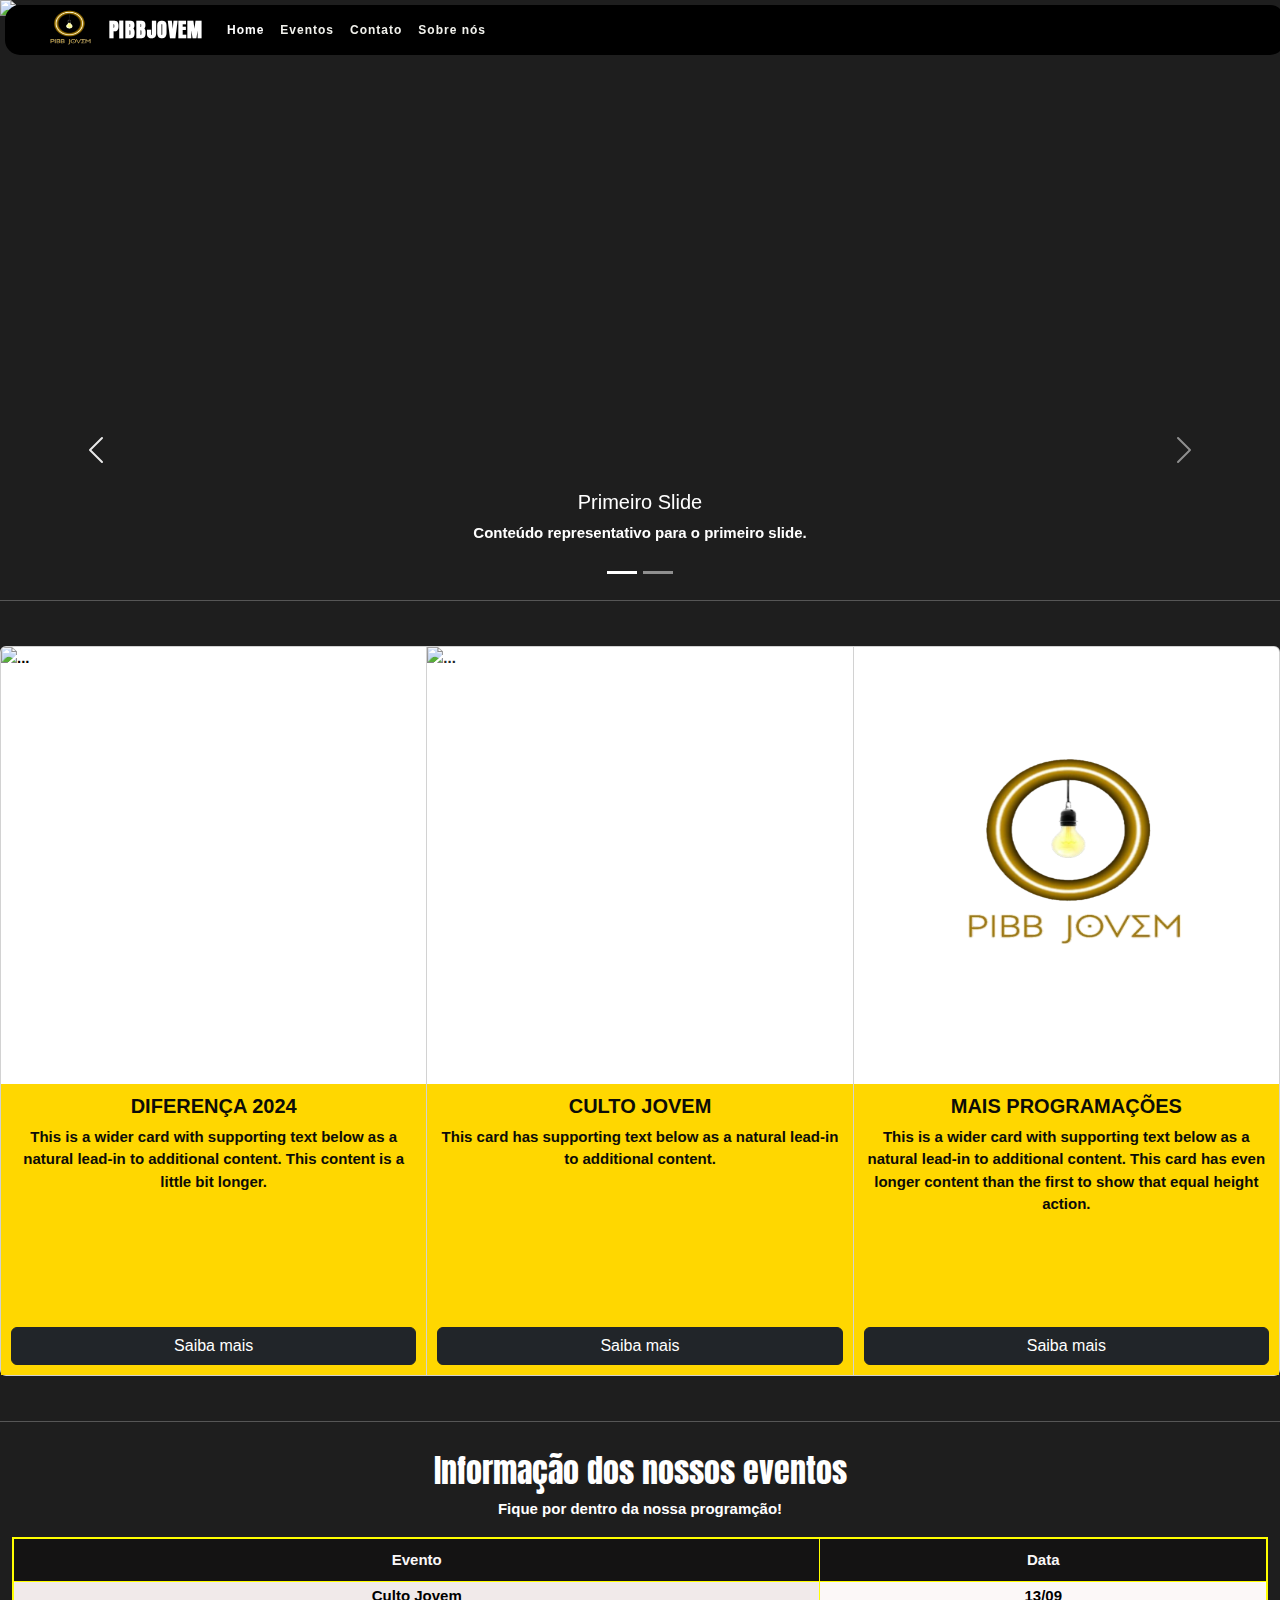
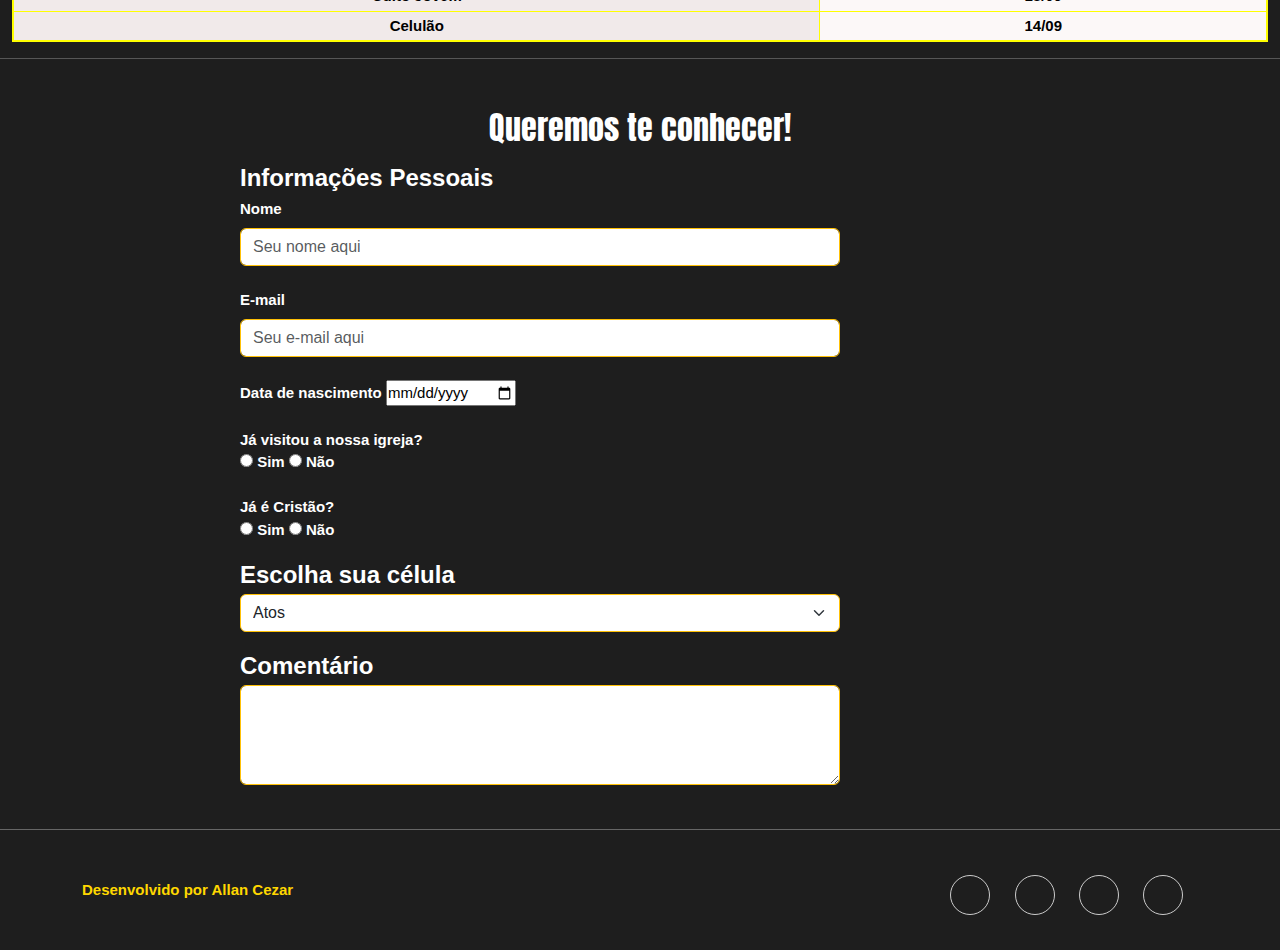
==== Site/index.html @ dd62cb89 "Página da Pibbjovem no Github" ====
<!DOCTYPE html>
<html lang="pt-BR">

<head>
    <meta charset="UTF-8">
    <meta name="viewport" content="width=device-width, initial-scale=1.0">
    <title>Pibbjovem</title>

    <link href="https://cdn.jsdelivr.net/npm/bootstrap@5.3.3/dist/css/bootstrap.min.css" rel="stylesheet" integrity="sha384-QWTKZyjpPEjISv5WaRU9OFeRpok6YctnYmDr5pNlyT2bRjXh0JMhjY6hW+ALEwIH" crossorigin="anonymous">
    <link rel="stylesheet" href="style1.css">
    <link rel="preconnect" href="https://fonts.googleapis.com">
    <link rel="preconnect" href="https://fonts.gstatic.com" crossorigin>
    <link href="https://fonts.googleapis.com/css2?family=Anton&display=swap" rel="stylesheet">
    <link rel="stylesheet" href="https://cdnjs.cloudflare.com/ajax/libs/bootstrap-icons/1.10.5/font/bootstrap-icons.min.css">

</head>

<body>
    <!-- Barra de navegação -->
    <nav class="navbar navbar-expand-lg bg-black">
        <div class="container-fluid p-4">
            <a class="navbar-brand align-items-center d-flex text-white" href="#">
                <img src="logo.png" alt="Logo" width="80" height="80" class="d-inline-block align-top"> PIBBJOVEM
            </a>
            <button class="navbar-toggler" type="button" data-bs-toggle="collapse" data-bs-target="#navbarNav" aria-controls="navbarNav" aria-expanded="false" aria-label="Toggle navigation">
                <span class="navbar-toggler-icon"></span>
            </button>
            <div class="collapse navbar-collapse" id="navbarNav">
                <ul class="navbar-nav">
                    <li class="nav-item">
                        <a class="nav-link  active" aria-current="page" href="#">Home</a>
                    </li>
                    <li class="nav-item">
                        <a class="nav-link " href="#tabeladeventos">Eventos</a>
                    </li>
                    <li class="nav-item">
                        <a class="nav-link " href="#contato">Contato</a>
                    </li>
                    <li class="nav-item">
                        <a class="nav-link " href="sobrenós.html">Sobre nós</a>
                    </li>
                </ul>
            </div>
        </div>
    </nav>

    <!-- Carrossel -->
    <div id="carousel" class="carousel slide" data-bs-ride="carousel">
        <div class="carousel-indicators">
            <button type="button" data-bs-target="#carousel" data-bs-slide-to="0" class="active" aria-current="true" aria-label="Slide 1"></button>
            <button type="button" data-bs-target="#carousel" data-bs-slide-to="1" aria-label="Slide 2"></button>
          <!--  <button type="button" data-bs-target="#carousel" data-bs-slide-to="2" aria-label="Slide 3"></button> -->
        </div>

        <div class="carousel-inner">
            <div class="carousel-item active">
                <img src="Culto Jovem.png" class="d-block w-100 img-fluid" alt="Slide 1" >
                <div class="carousel-caption d-none d-md-block">
                    <h5>Primeiro Slide</h5>
                    <p>Conteúdo representativo para o primeiro slide.</p>
                </div>
            </div>
            <div class="carousel-item">
                <img src="DIFERENÇA  CONFERÊNCIA TELÃO .jpg" class="d-block w-100 img-fluid" alt="Slide 2" >
                <div class="carousel-caption d-none d-md-block">
                    <h5>Segundo Slide</h5>
                    <p>Conteúdo representativo para o segundo slide.</p>
                </div>
            </div>
          <!--  <div class="carousel-item">
                <img src="imagem2.jpg" class="d-block w-100" alt="Slide 3">
                <div class="carousel-caption d-none d-md-block">
                    <h5>Terceiro Slide</h5>
                    <p>Conteúdo representativo para o terceiro slide.</p> -->
                </div>
            </div>
        </div>

        <!-- Botões de navegação -->
        <button class="carousel-control-prev" type="button" data-bs-target="#carousel" data-bs-slide="prev">
            <span class="carousel-control-prev-icon" aria-hidden="true"></span>
            <span class="visually-hidden">Previous</span>
        </button>
        <button class="carousel-control-next" type="button" data-bs-target="#carousel" data-bs-slide="next">
            <span class="carousel-control-next-icon" aria-hidden="true"></span>
            <span class="visually-hidden">Next</span>
        </button>
    </div> 
            <hr>

    
<br>
<br>

<div class="card-group">
    <div class="card bg-white text-black">
      <img src="DIFERENÇA  CONFERÊNCIA TELÃO  2.jpg" class="card-img-top" alt="..." style="height: 60%;">
      <div class="card-body d-flex flex-column justify-content-between">
        <h5 class="card-title">DIFERENÇA 2024</h5>
        <p class="card-text">This is a wider card with supporting text below as a natural lead-in to additional content. This content is a little bit longer.</p>
        <a href="#" class="btn btn-dark mt-auto" data-bs-toggle="modal" data-bs-target="#MODALDIFERENÇA">Saiba mais</a>
      </div>
    </div>
    <div class="card">
      <img src="Culto Jovem.png" class="card-img-top" alt="..." style="height: 60%;">
      <div class="card-body d-flex flex-column justify-content-between">
        <h5 class="card-title">CULTO JOVEM</h5>
        <p class="card-text">This card has supporting text below as a natural lead-in to additional content.</p>
        <a href="#" class="btn btn-dark mt-auto" data-bs-toggle="modal" data-bs-target="#MODALCULTOJOVEM">Saiba mais</a>
      </div>
    </div>
    <div class="card">
      <img src="logo.png" class="card-img-top" alt="..." style="height: 60%;">
      <div class="card-body d-flex flex-column justify-content-between">
        <h5 class="card-title">MAIS PROGRAMAÇÕES</h5>
        <p class="card-text">This is a wider card with supporting text below as a natural lead-in to additional content. This card has even longer content than the first to show that equal height action.</p>
        <a href="#" class="btn btn-dark mt-auto" data-bs-toggle="modal" data-bs-target="#MODALPIBBJOVEM">Saiba mais</a>
      </div>
    </div>
</div>




 <!--   <section id="Eventos" class="container-fluid bg-light text-center">

        <h3> Conheça os nossos eventos</h3>


     <div class="container">
    <div class="row">
        <figure class="col text-center">
            <img src="Culto Jovem.png" height="500" width="500" class="img-fluid">  
            <figcaption>CULTO JOVEM</figcaption>
        </figure>
        <figure class="col text-center">
            <img src="./imagem/19.png" height="500" width="500" class="img-fluid">
            <figcaption>CULTURA DO REINO</figcaption>
        </figure>
    </div>
</div>

        

            <div class="video">
            <figure>
                <video controls width="400" height="400" autoplay muted a>
                    <source src="./Vídeo/Snapinsta.app_video_2B41DE43C678EBF7BAF10549320A09B7_video_dashinit.mp4" type="video/mp4">
               
                </video>
            
                <figcaption> CULTO JOVEM </figcaption>
            
            
                </figure>
            
        </div>
       
    </section>
--> 

    
   
<br>
<br>

<hr>

<section id="tabeladeventos" class="container-fluid bg ">
    <style>
        p {
            text-align: center;
        }

    </style>
<h2> Informação dos nossos eventos</h2>
<p>
    
Fique por dentro da nossa programção! 

</p>

<table > 
    <caption> </caption>

    <thead>
        
    <tr>
<th> Evento </th>
<th> Data </th>
</tr>
</thead>

<tbody>
<tr>
    <td>Culto Jovem</td>
    <td> 13/09 </td>
</tr>

<tr>
    <td>Celulão </td>
    <td> 14/09 </td>

</tr>
</tbody>

</table>
</section>
<hr>

<section id="contato" class="container" >

<h2> Queremos te conhecer! </h2>
<form action="" method="get">


    <fieldset>
<legend> Informações Pessoais</legend>

<div class="col-10 w-75">
        <label for="inputAddress2" class="form-label">Nome</label>
        <input type="text" class="form-control border-warning" id="inputAddress2" placeholder="Seu nome aqui">
  </div>

  <br>     
        
  <div class="col-10 w-75">
    <label for="inputAddress2" class="form-label">E-mail</label>
    <input type="email" class="form-control border-warning" id="inputAddress2" placeholder="Seu e-mail aqui">
  </div>

  <br> 
        
        <label> Data de nascimento</label>
        <input type="date" name="Data de nascimento"> <br><br>

        <label> Já visitou a nossa igreja? <br>
            <input type="radio" name="visitou_igreja" value="Sim"> Sim
            <input type="radio" name="visitou_igreja" value="Não"> Não 
        </label>
        
        <br><br>
        
        <label> Já é Cristão? <br>
            <input type="radio" name="e_cristao" value="Sim"> Sim
            <input type="radio" name="e_cristao" value="Não"> Não 
        </label>

<br>
<br> 

<fieldset> 
    <legend> Escolha sua célula</legend>
    <select name="Célula" class="form-select w-75 border-warning">
<option value="Atos" selected>Atos</option>
<option value="Alive">Alive</option> 
<option value="Wake"> Wake</option>
    </select>

</fieldset>

<br>

<legend> Comentário</legend> <br>
<div class="form-floating mb-4">
    <textarea class="form-control w-75 border-warning" placeholder="Deixe o seu comentário aqui" id="floatingTextarea2" style="height: 100px"></textarea>
    <label for="floatingTextarea2">Comments</label>
  </div>
</form>
</fieldset>




</section>


<!--<section class="container-fluid bg-warning">

    <p> desenvolvido por Allan Cezar </p>
    
</section> -->

<div class="footer-bottom">
    <div class="container">
        <div class="row">
            <div class="col-sm-6">
                <div class="copyright-text">
                    <p>Desenvolvido por Allan Cezar</p>
                </div>
            </div> <!-- End Col -->

            <div class="col-sm-6 text-end"> <!-- Alinha os ícones à direita -->
                <ul class="social-link" style="list-style: none; padding: 0; margin-right: 10px;">
                    <li style="display: inline-block; margin-left: 15px; vertical-align: middle;">
                        <a href="https://www.instagram.com/pibbjovem_/" target="_blank">
                            <i class="bi bi-instagram" style="font-size: 24px;"></i>
                        </a>
                    </li>
                    <li style="display: inline-block; margin-left: 15px; vertical-align: middle;">
                        <a href="https://www.facebook.com" target="_blank">
                            <i class="bi bi-facebook" style="font-size: 24px;"></i>
                        </a>
                    </li>
                    <li style="display: inline-block; margin-left: 15px; vertical-align: middle;">
                        <a href="https://www.youtube.com" target="_blank">
                            <i class="bi bi-youtube" style="font-size: 24px;"></i>
                        </a>
                    </li>
                    <li style="display: inline-block; margin-left: 15px; vertical-align: middle;">
                        <a href="https://www.whatsapp.com" target="_blank">
                            <i class="bi bi-whatsapp" style="font-size: 24px; "></i>
                        </a>
                    </li>
                </ul>
            </div> <!-- End Col -->
        </div>
    </div>
</div>



  <!-- Modal Diferença -->
  <div class="modal fade" id="MODALDIFERENÇA" tabindex="-1" aria-labelledby="exampleModalLabel" aria-hidden="true">
    <div class="modal-dialog">
      <div class="modal-content">
        <div class="modal-header">
          <h1 class="modal-title fs-5" id="exampleModalLabel" style="color: black;"> DIFERENÇA 2024 ⚪🔵💖</h1>
          <button type="button" class="btn-close" data-bs-dismiss="modal" aria-label="Close"></button>
        </div>
        <div class="modal-body" style="color: black; font-family: Arial, Helvetica, sans-serif;">
          <h3> DIFERENÇA é o nosso retiro anual de jovens e adolescentes existente há mais de uma decada! 
          todos os anos o Senhor tem operado poderosamente e esse ano não será diferente! Faça a sua inscrição e esteja conosco á partir do dia 14 de Novembro. </h3>
        </div>
        <div class="modal-footer">
          <button type="button" class="btn btn-secondary" data-bs-dismiss="modal">Fechar</button>
         <a href="https://docs.google.com/forms/d/1UcFr4uuIlaACDhtS0jOwid2sSEckWeoA2pEPoyhHefg/viewform?edit_requested=true">
            <button type="button" class="btn btn-dark">Quero me inscrever!</button></a>
        </div>
      </div>
    </div>
  </div>


  
  <!-- Modal Culto Jovem  -->
  <div class="modal fade" id="MODALCULTOJOVEM" tabindex="-1" aria-labelledby="exampleModalLabel" aria-hidden="true">
    <div class="modal-dialog">
      <div class="modal-content">
        <div class="modal-header">
          <h1 class="modal-title fs-5" id="exampleModalLabel" style="color: black;">CULTO JOVEM 💥</h1>
          <button type="button" class="btn-close" data-bs-dismiss="modal" aria-label="Close"></button>
        </div>
        <div class="modal-body" style="color: black;">
           <h3> Não fique de fora do nosso CULTO JOVEM!! Clique no botão abaixo para saber mais informações como horário de início e endereço no nosso Instagram </h3>
        </div>
        <div class="modal-footer">
          <button type="button" class="btn btn-secondary" data-bs-dismiss="modal">Fechar</button>
        <a href="https://www.instagram.com/p/C-3XmzdJ15s/">
             <button type="button" class="btn btn-dark">Mais informações</button> </a>
        </div>
      </div>
    </div>
  </div>

  
  <!-- Modal pibbjovem  -->
  <div class="modal fade" id="MODALPIBBJOVEM" tabindex="-1" aria-labelledby="exampleModalLabel" aria-hidden="true">
    <div class="modal-dialog">
      <div class="modal-content">
        <div class="modal-header">
          <h1 class="modal-title fs-5" id="exampleModalLabel" style="color: black;"> MAIS PROGRAMAÇÕES 💡</h1>
          <button type="button" class="btn-close" data-bs-dismiss="modal" aria-label="Close"></button>
        </div>
        <div class="modal-body" style="color: black;">
           <h3> Não fique de fora das nosss próximas programações! Clique no botão abaixo para saber mais informações.</h3>
        </div>
        <div class="modal-footer">
          <button type="button" class="btn btn-secondary" data-bs-dismiss="modal">Fechar</button>
        <a href="https://www.instagram.com/pibbjovem_/">
             <button type="button" class="btn btn-dark">Mais informações</button> </a>
        </div>
      </div>
    </div>
  </div>





    <script src="https://cdn.jsdelivr.net/npm/bootstrap@5.3.3/dist/js/bootstrap.bundle.min.js" integrity="sha384-YvpcrYf0tY3lHB60NNkmXc5s9fDVZLESaAA55NDzOxhy9GkcIdslK1eN7N6jIeHz" crossorigin="anonymous"></script>
</body>
</html>
---- Site/style1.css ----
body{ 
    font-family: Verdana, Geneva, Tahoma, sans-serif;
    font-weight: 700;
    font-size: 15px;
    line-height: 1.5em;
    color: rgb(255, 255, 255);
    background-color: #1e1e1e;



      
}
/*
h2 {
    padding-bottom: 5px;
}

h3 { 
    padding-bottom: 10px;
} */

    *{margin: 0;
    padding: 0;
    box-sizing: border-box};


section {
    margin-bottom: ;
}

section, footer {
    margin-bottom: 0px;  
}

header{
    background-color: rgb(14, 13, 13);
    color: rgb(245, 239, 239);
    margin: 0;
    padding: 0;
    width: 100%;
    font-family: Arial, Helvetica, sans-serif;
}

footer{
    text-align: center;
}
 
h1{
    text-align: center;
    padding: 15px;
    font-size: 50px;
}

h2{
    padding-top: 30px;
    text-align: center;
}


nav ul {
    margin: 0;
    padding: 0;
    list-style: disc; /* Aplica pontos aos itens da lista */
    float: right; /* Alinha a lista à direita */
    
}

nav li {
    float: left; /* Alinha os itens da lista horizontalmente */
}

nav li a {
    padding: 10px;
    color: rgb(250, 248, 248);
    
    
}

nav {
    font-size: 12px;
    letter-spacing: 1px;
    height: 50px;
    background-color: black;
    overflow: hidden; /* Garante que a flutuação dos itens da lista não cause problemas de layout */
}

    .navbar {
        position: fixed;
        margin: 5px; /* Remove a margem */
        padding: 0; /* Remove o preenchimento */
        width: 100%;
        z-index: 1000;
        border-radius: 15px 15px 15px 15px;
    
       
    }

    .navbar .nav-link:hover {
        color: #f5e509; /* Cor do texto ao passar o mouse */
    }
    



table {
    width: 100%;
    text-align: center;
    
    
}

table tr {
    border-radius: 20px;

}

table td {
    color: black;
    padding: 3px;
  
}

table tbody tr :nth-child(even) { background-color: rgb(252, 248, 248);


}

table tbody tr :nth-child(odd) { background-color: rgb(241, 234, 234);
}
/* :nth-child é uma pseudo classe, que selecionar um elemento em maio a outros semelhantes para lhe dar uma característica específica*/



table thead th { 
    background-color: rgb(20, 19, 19);
    color: rgb(250, 247, 247);
}

/* o sinal de hashtag é usado para selecionar uma id*/

table {
    border: 2px solid yellow; /* Define a borda amarela */
    border-collapse: collapse; /* Faz com que as bordas da tabela e das células se fundam */
}

th, td {
    border: 1px solid yellow; /* Define a borda amarela para as células da tabela */
    padding: 10px; /* Adiciona um pouco de espaçamento interno */
}


#Eventos .Imagens figure {
    display: inline-block
}

#Eventos .Imagens {
    text-align: center;
}

#Eventos .video {
    text-align: center;
}

#contato {
    padding-left: 20px
}

 /* Mudar a cor da fonte da navbar */
 .navbar-nav .nav-link {
    color: #f1f1ec; /* Cor personalizada */
  }

  /* Mudar a cor da fonte ao passar o mouse */
  .navbar-nav .nav-link:hover {
    color: #ffffff; /* Outra cor ao hover */
  }

  /* Para links ativos */
  .navbar-nav .nav-link.active {
    color: #ffffff; /* Cor para o link ativo */
  }

  .navbar-nav .nav-link:hover {
    color: #eff30b;
  }


    /* Mudar a cor da marca da navbar */
    .navbar-brand {
        color: #ffffff !important; /* Cor personalizada */
        font-family: "Anton" ;
        
      }
  
      /* Mudar a cor ao passar o mouse */
      .navbar-brand:hover {
        color: #faea12 !important; /* Outra cor ao hover */
      }

      .navbar-brand img {
        margin-bottom: 0;
        display: block;

      }

 #carousel img {

width: 400px;
height: 600px;
}

.carousel-item img {
    margin-right: 10px; /* Aqui você define a margem */
   
}

.footer-bottom {
    padding: 40px 0 30px;
    border-top: 1px solid #666;
    background: #1e1e1e;
}
.copyright-text p {
    color: #ffd700;
    margin-top: 9px;
    margin-bottom: 0;
    text-align: left;
}


.social-link li {
    display: inline-block;
    margin: 5px;
    text-align: center;
    

}

.social-link li a {
    color: #ccc;
    border: 1px solid #ccc;
    width: 40px;
    height: 40px;
    line-height: 40px;
    border-radius: 50%;
    text-align: ;
    display: block;
    font-size: 14px;
    transition: .5s;
}    

.social-link {
    margin: 0%;
    padding: 0%;
}    


#contato h2 {
    font-family: "Anton";
}

#tabeladeventos h2{
    font-family: "Anton";
}

.navbar-toggler {
    border-color: white; /* Altera a cor da borda do toggler */
}
.navbar-toggler-icon {
    background-image: url("data:image/svg+xml;charset=utf8,%3Csvg xmlns='http://www.w3.org/2000/svg' width='30' height='30' viewBox='0 0 30 30' fill='white'%3E%3Cpath stroke='none' d='M5 7h20M5 15h20M5 23h20'/%3E%3C/svg%3E");
}

.card-body {
    background-color: #ffd700;
    text-align: center;
    color: #0c0c08;
    padding: 10px;
    display: flex;
    flex-direction: column;
    justify-content: space-between;
}
  
#contato {
    text-align: justify;

}

#contato {
    display: flex;
    flex-direction: column;
    align-items: center; /* Centraliza horizontalmente */
    justify-content: center; /* Centraliza verticalmente */
    text-align: justify; /* Centraliza o texto */
    padding: 20px; /* Adiciona espaçamento interno */
  }

  #contato h2 {
    margin-bottom: 20px;
  }
  
  #contato form {
    width: 100%;
    max-width: 800px; /* Define uma largura máxima para o formulário */
  }
  
  #contato form fieldset {
    width: 100%;
  }
  
  #contato .form-control,
  #contato .form-select,
  #contato textarea {
    width: 100%; /* Faz os campos ocuparem toda a largura disponível */
    max-width: 600px; /* Define uma largura máxima */
  }
  
  section {
    margin: 0; /* Remove todas as margens das sections */
    padding: 0; /* Opcional: Remove os espaçamentos internos das sections */
}

/* Para garantir que outros elementos como <hr>, <br>, e card-group também não tenham margens */
hr, br, .card-group {
    margin: 0;
    padding: 0;
}

.card-group .card-title {
    font-weight: bold;
}



#Títulolíderes .text-center {
    font-family: "Anton"; 


}
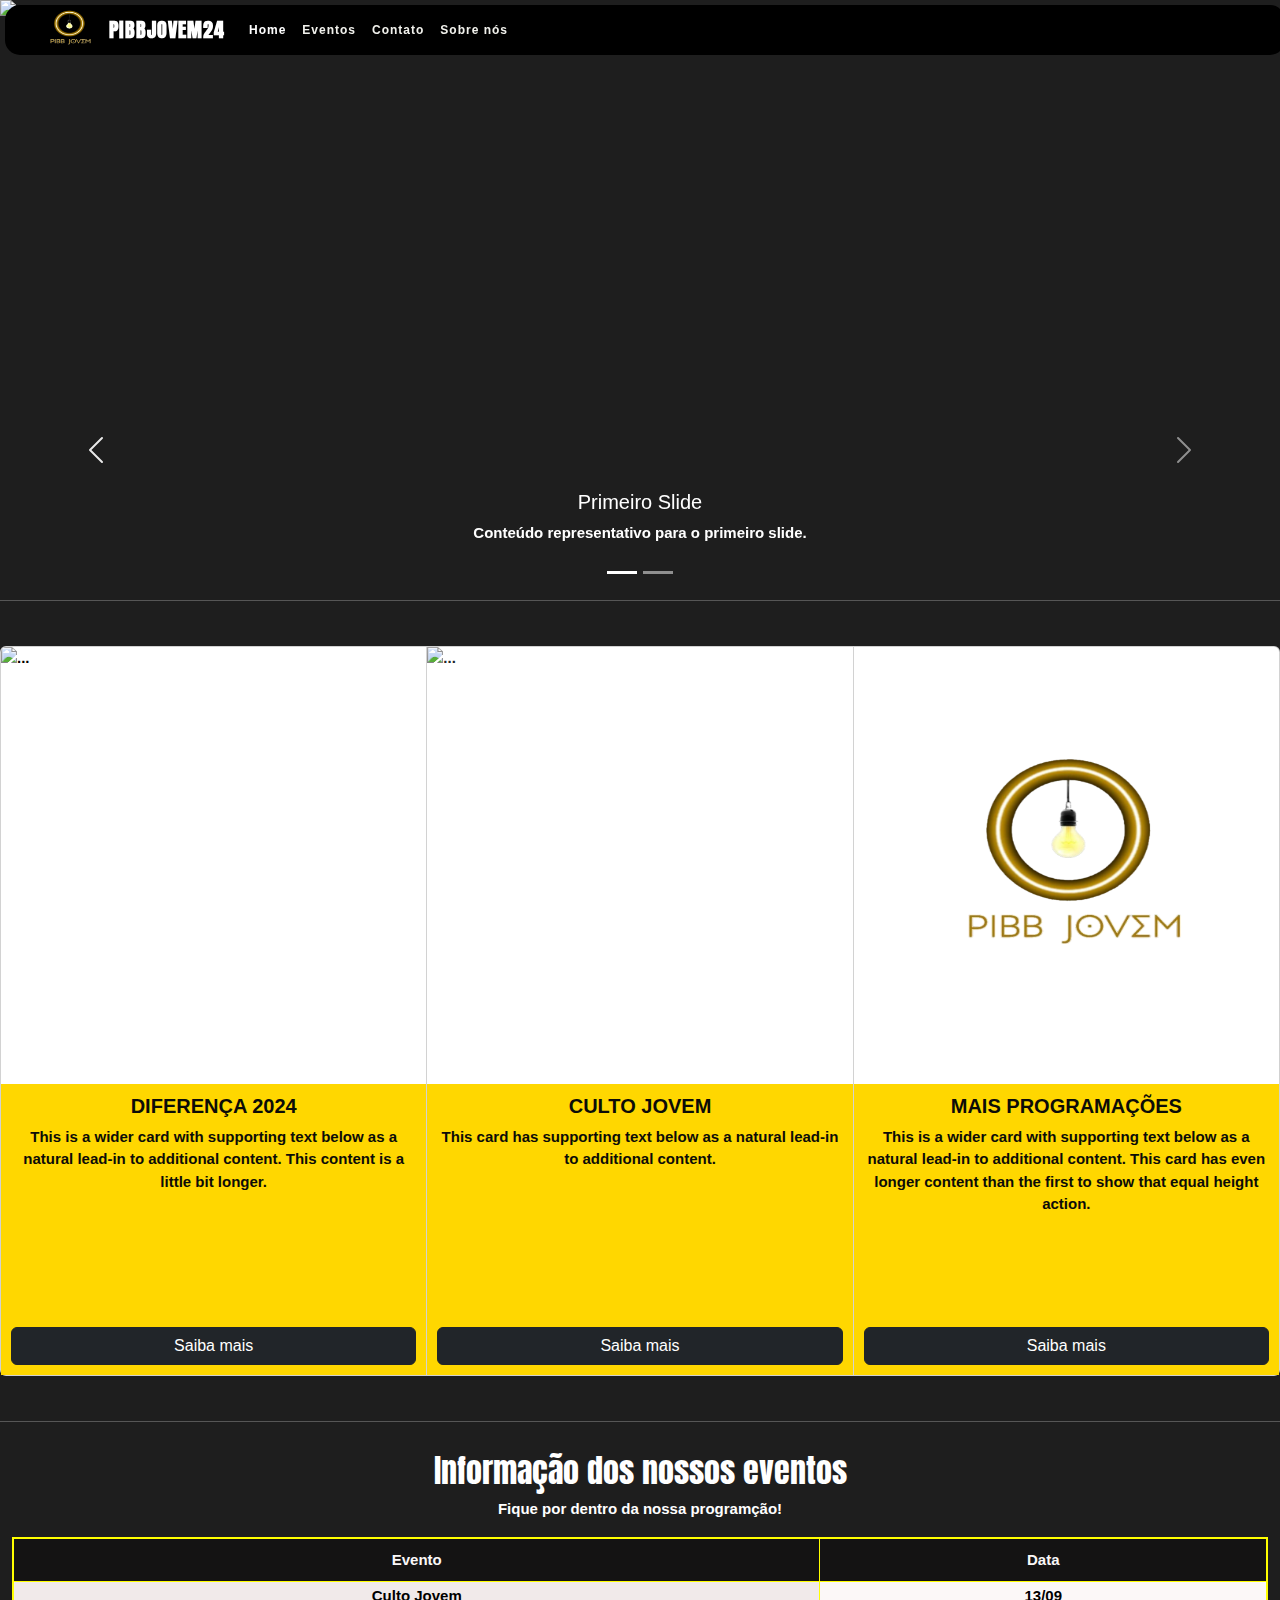
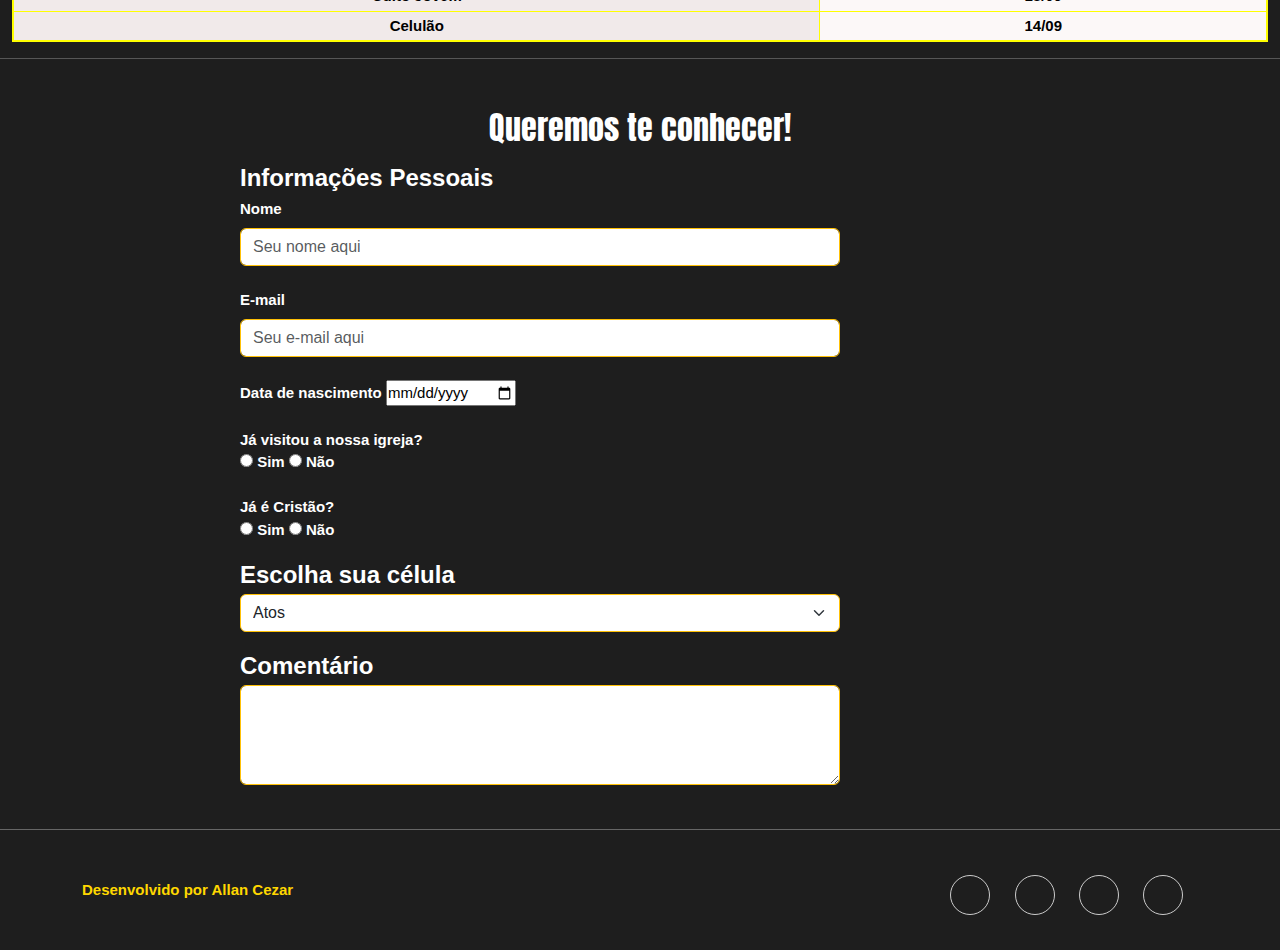
==== commit 98b6fff5: "Update index.html" ====
--- a/Site/index.html
+++ b/Site/index.html
@@ -20,7 +20,7 @@
     <nav class="navbar navbar-expand-lg bg-black">
         <div class="container-fluid p-4">
             <a class="navbar-brand align-items-center d-flex text-white" href="#">
-                <img src="logo.png" alt="Logo" width="80" height="80" class="d-inline-block align-top"> PIBBJOVEM
+                <img src="logo.png" alt="Logo" width="80" height="80" class="d-inline-block align-top"> PIBBJOVEM24
             </a>
             <button class="navbar-toggler" type="button" data-bs-toggle="collapse" data-bs-target="#navbarNav" aria-controls="navbarNav" aria-expanded="false" aria-label="Toggle navigation">
                 <span class="navbar-toggler-icon"></span>
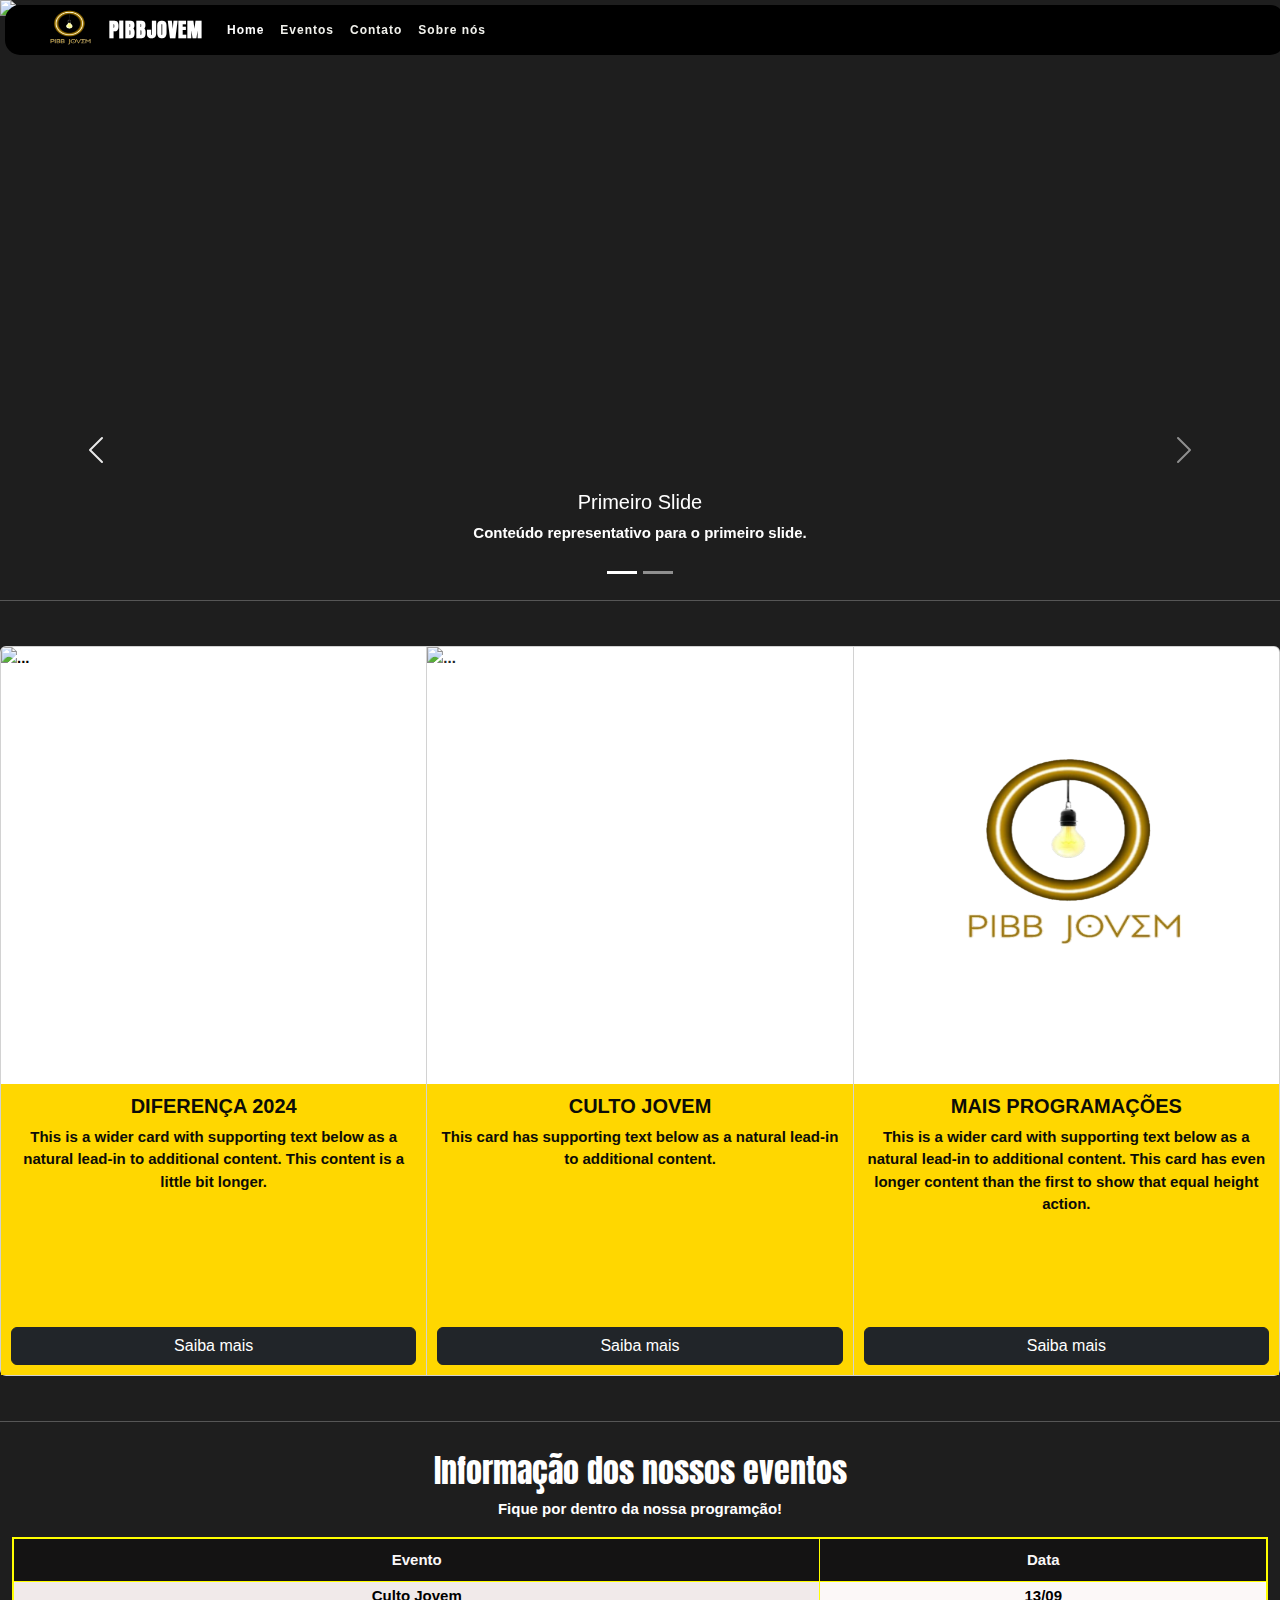
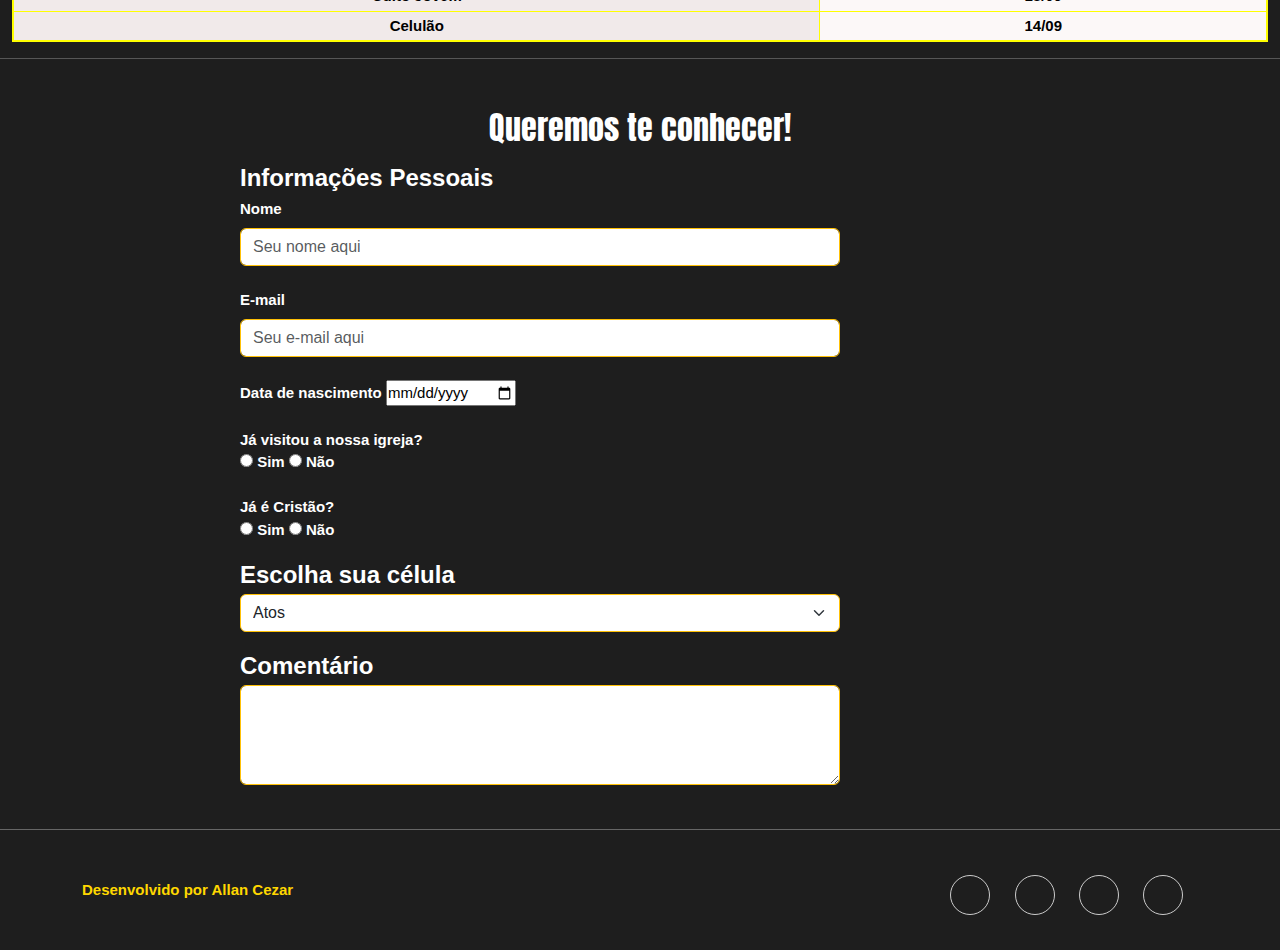
==== commit db83fc9e: "Update index.html" ====
--- a/Site/index.html
+++ b/Site/index.html
@@ -20,7 +20,7 @@
     <nav class="navbar navbar-expand-lg bg-black">
         <div class="container-fluid p-4">
             <a class="navbar-brand align-items-center d-flex text-white" href="#">
-                <img src="logo.png" alt="Logo" width="80" height="80" class="d-inline-block align-top"> PIBBJOVEM24
+                <img src="logo.png" alt="Logo" width="80" height="80" class="d-inline-block align-top"> PIBBJOVEM
             </a>
             <button class="navbar-toggler" type="button" data-bs-toggle="collapse" data-bs-target="#navbarNav" aria-controls="navbarNav" aria-expanded="false" aria-label="Toggle navigation">
                 <span class="navbar-toggler-icon"></span>
